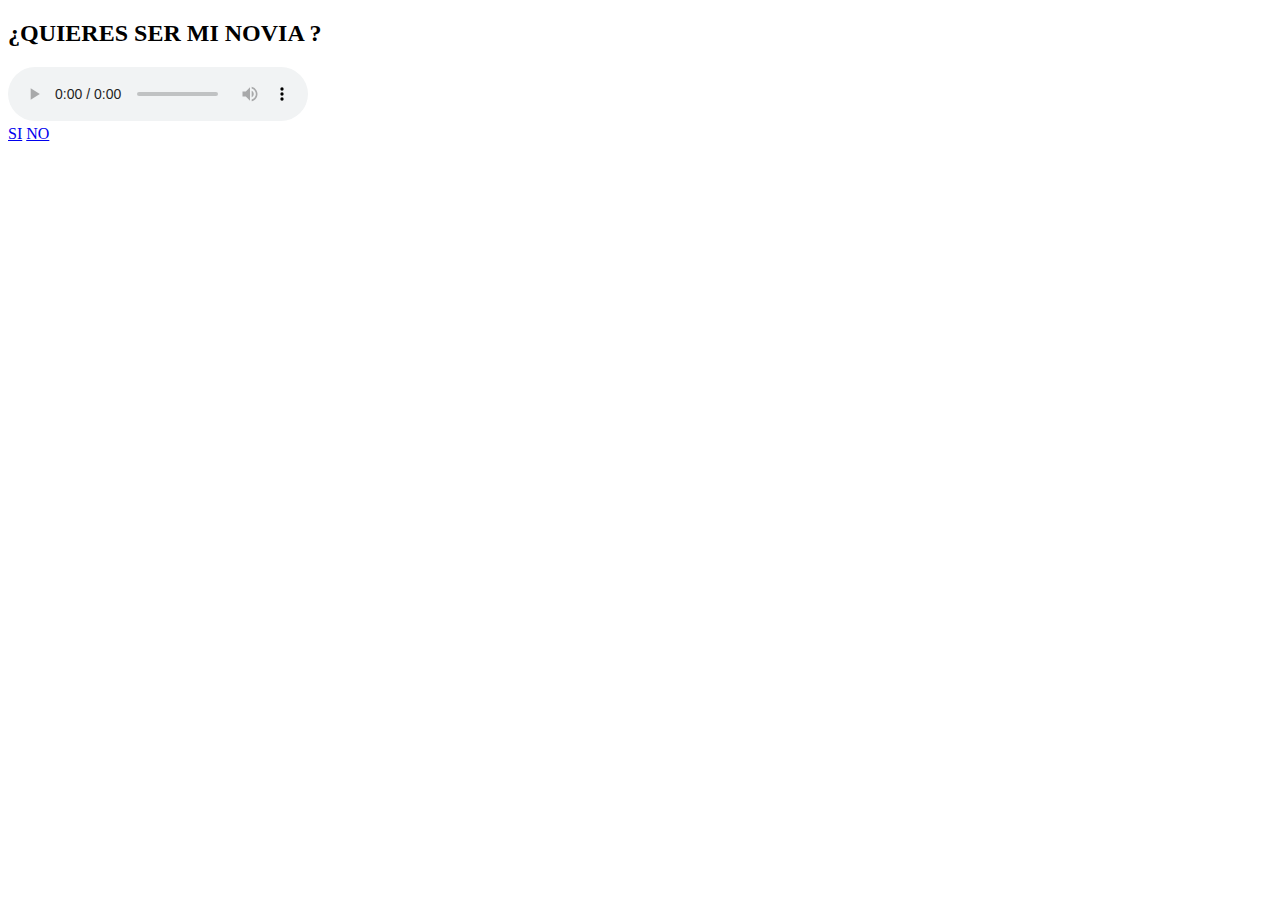
==== index.html @ 03b6930b "Create index.html" ====
<!DOCTYPE html>
<html lang="en">
<head>
    <meta charset="UTF-8">
    <meta name="viewport" content="width=device-width, initial-scale=1.0">
    <title>DECLARACION</title>
    <link rel="stylesheet" href="DECLARACION.css">
</head>
<body>
    <header class="bg_animate">
        <section class="banner contendor">
            <secrion class="banner_title">
                <h2>¿QUIERES SER MI NOVIA ?</h2>
                <a href="#" class="1"></a>
            </secrion>
        </section>
        <audio controls autoplay>
            <source src="Dstance - Niña Bonita (Versión Acústica).mp3" type="audio/mpeg">
        </audio>
        <div class="header_nav">
            <div class="contene">
                <nav>
                  <a href="SI ACEPTO.html">SI</a>
                  <a href="NO ACEPTO.html">NO</a>  
                </nav>
            <div>
        </div> 
        <div class="love"></div>
    </header>
</body>
</html>
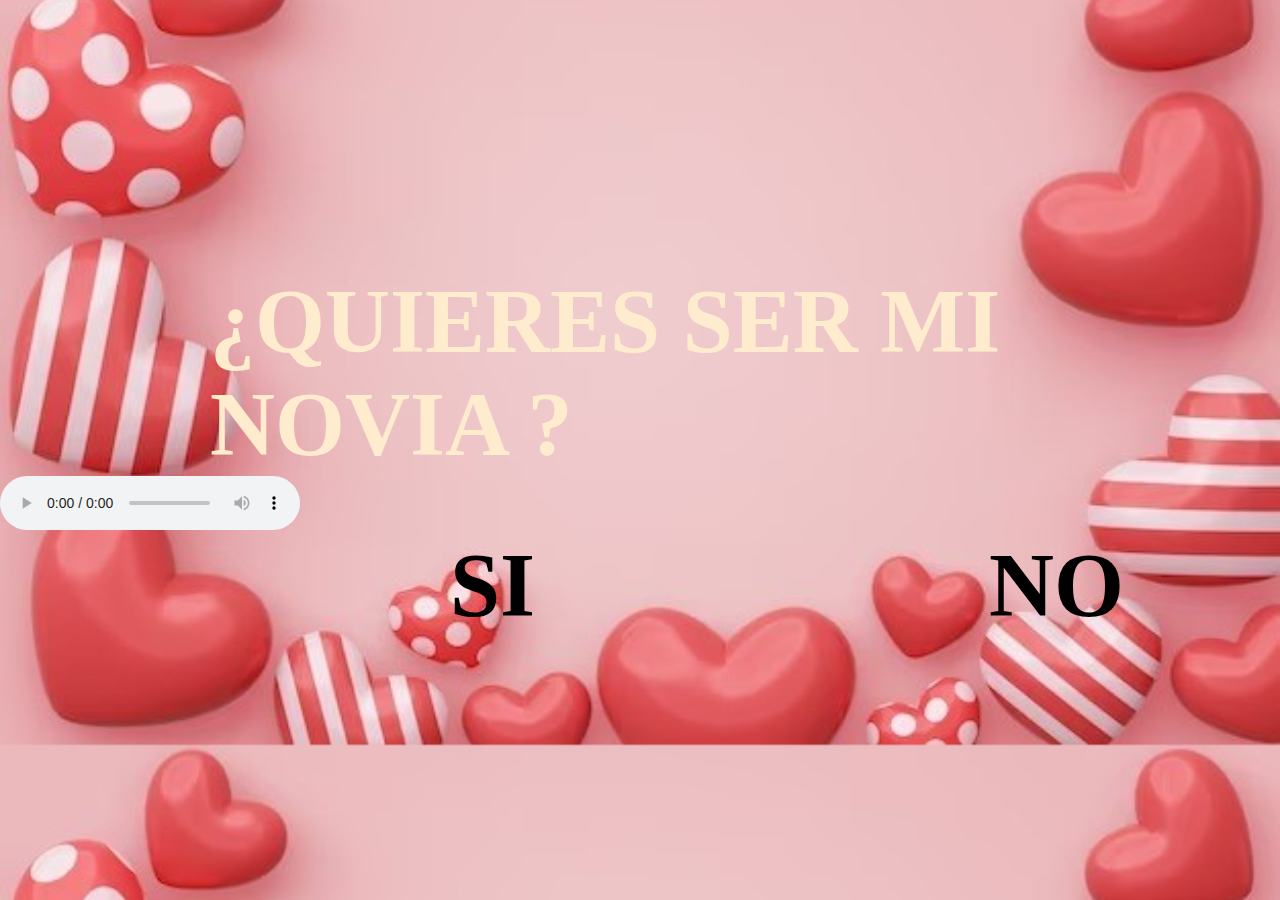
==== commit a3c02b47: "PARA ELLA" ====
--- a/index.html
+++ b/index.html
@@ -1,31 +1,31 @@
-<!DOCTYPE html>
-<html lang="en">
-<head>
-    <meta charset="UTF-8">
-    <meta name="viewport" content="width=device-width, initial-scale=1.0">
-    <title>DECLARACION</title>
-    <link rel="stylesheet" href="DECLARACION.css">
-</head>
-<body>
-    <header class="bg_animate">
-        <section class="banner contendor">
-            <secrion class="banner_title">
-                <h2>¿QUIERES SER MI NOVIA ?</h2>
-                <a href="#" class="1"></a>
-            </secrion>
-        </section>
-        <audio controls autoplay>
-            <source src="Dstance - Niña Bonita (Versión Acústica).mp3" type="audio/mpeg">
-        </audio>
-        <div class="header_nav">
-            <div class="contene">
-                <nav>
-                  <a href="SI ACEPTO.html">SI</a>
-                  <a href="NO ACEPTO.html">NO</a>  
-                </nav>
-            <div>
-        </div> 
-        <div class="love"></div>
-    </header>
-</body>
-</html>
+<!DOCTYPE html>
+<html lang="en">
+<head>
+    <meta charset="UTF-8">
+    <meta name="viewport" content="width=device-width, initial-scale=1.0">
+    <title>DECLARACION</title>
+    <link rel="stylesheet" href="DECLARACION.css">
+</head>
+<body>
+    <header class="bg_animate">
+        <section class="banner contendor">
+            <secrion class="banner_title">
+                <h2>¿QUIERES SER MI NOVIA ?</h2>
+                <a href="#" class="1"></a>
+            </secrion>
+        </section>
+        <audio controls autoplay>
+            <source src="Dstance - Niña Bonita (Versión Acústica).mp3" type="audio/mpeg">
+        </audio>
+        <div class="header_nav">
+            <div class="contene">
+                <nav>
+                  <a href="SI ACEPTO.html">SI</a>
+                  <a href="NO ACEPTO.html">NO</a>  
+                </nav>
+            <div>
+        </div> 
+        <div class="love"></div>
+    </header>
+</body>
+</html>--- a/DECLARACION.css
+++ b/DECLARACION.css
@@ -0,0 +1,53 @@
+*{
+    margin: 0;
+    padding: 0;
+    box-sizing: border-box;
+}
+
+body{
+    margin: 0;
+    padding: 0;
+    background: url(FONDO.jpg);
+    background-size: cover;
+    background-position: center;
+    font-family: "corazon", "sans serif";
+}
+
+
+.contenedor{
+    width: 90%;
+    max-width: 1200px;
+    margin: auto;
+}
+
+.big_animate{
+    width: 100%;
+    height: 100vh;
+    background: linear-gradient(to right, #1383ce, #7b38b9);
+}
+
+.header_nav{
+    width: 100%;
+    color: #ffffff;
+}
+
+.header_nav h1{
+    color: #ffffff;
+    font-family: 'Gill Sans';
+}
+
+.header_nav nav a{
+    font-size: 90px;
+    font-weight: 800;
+    color: black;
+    margin-left: 450px;
+    text-decoration: none;
+}
+
+.banner_title h2   {
+    color: blanchedalmond;
+    font-size: 90px;
+    font-weight: 800;
+    margin-left: 210px;
+    margin-top: 270px;
+}
